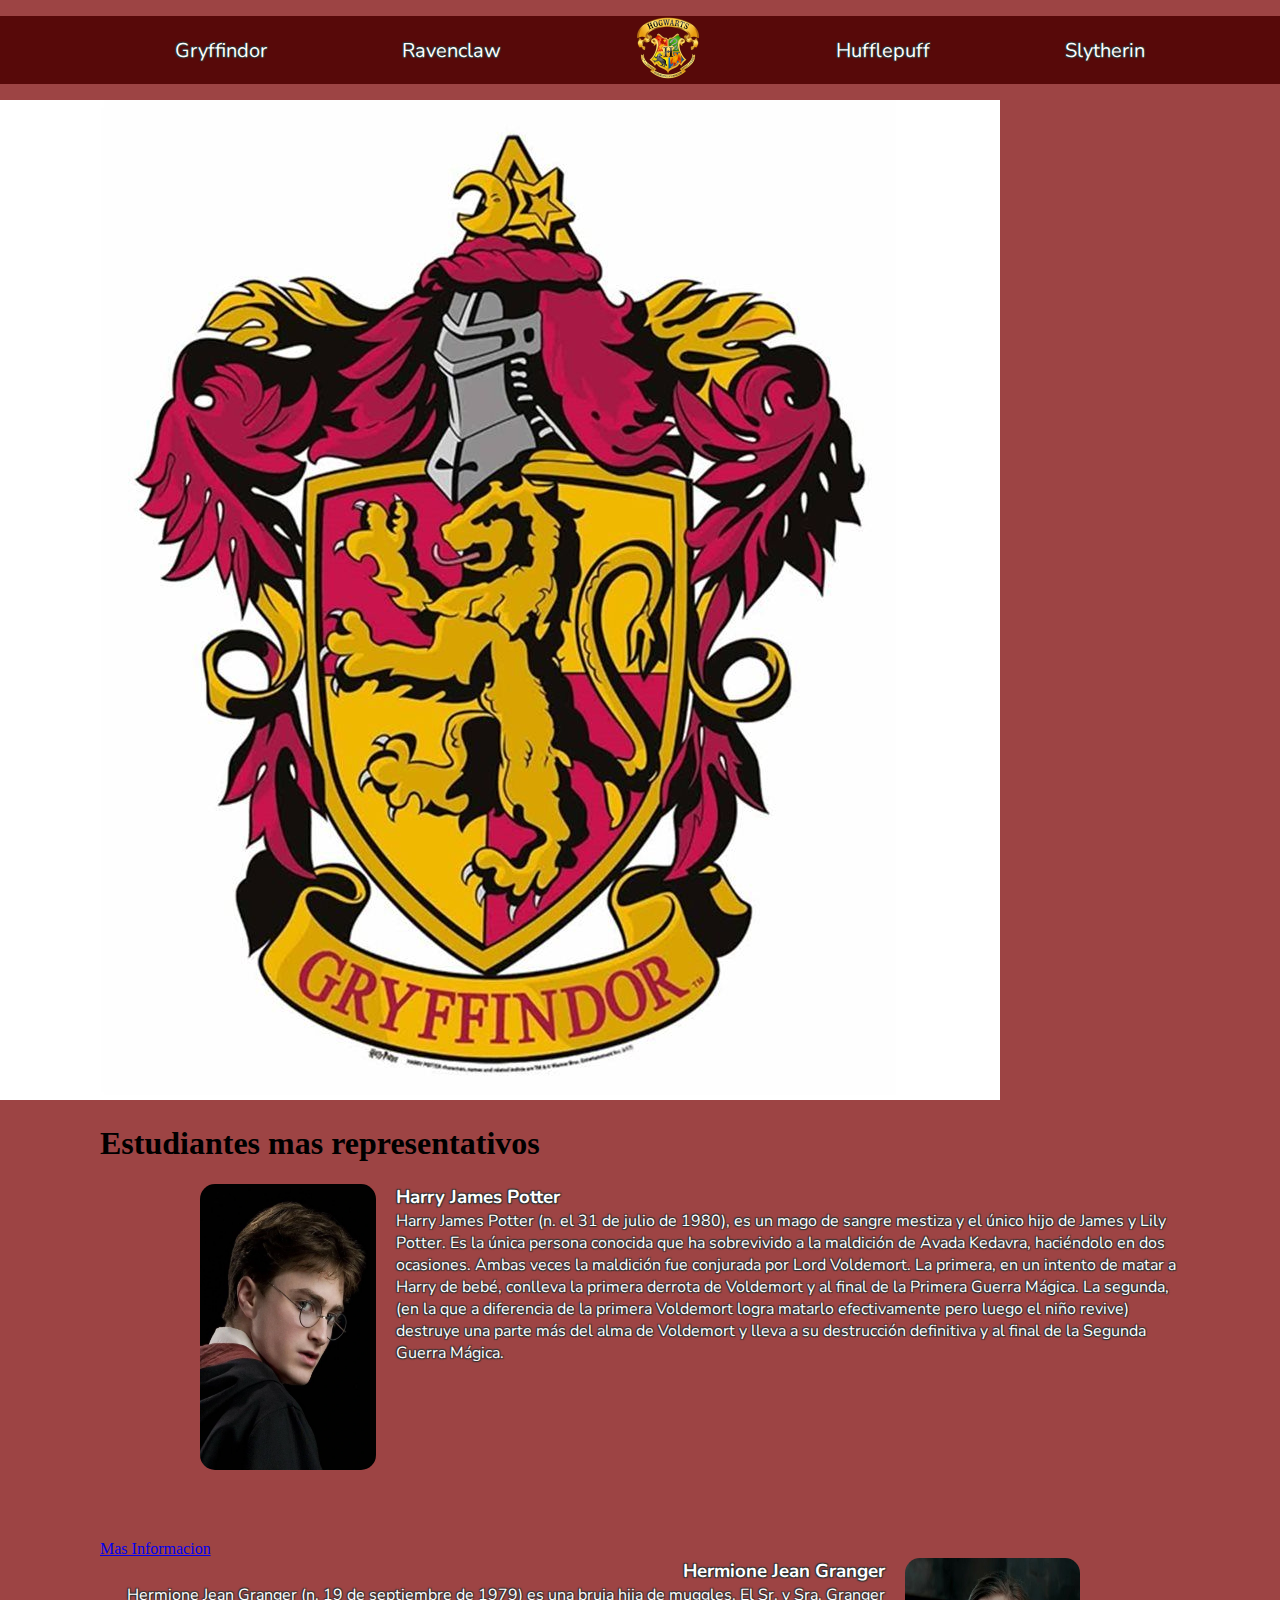
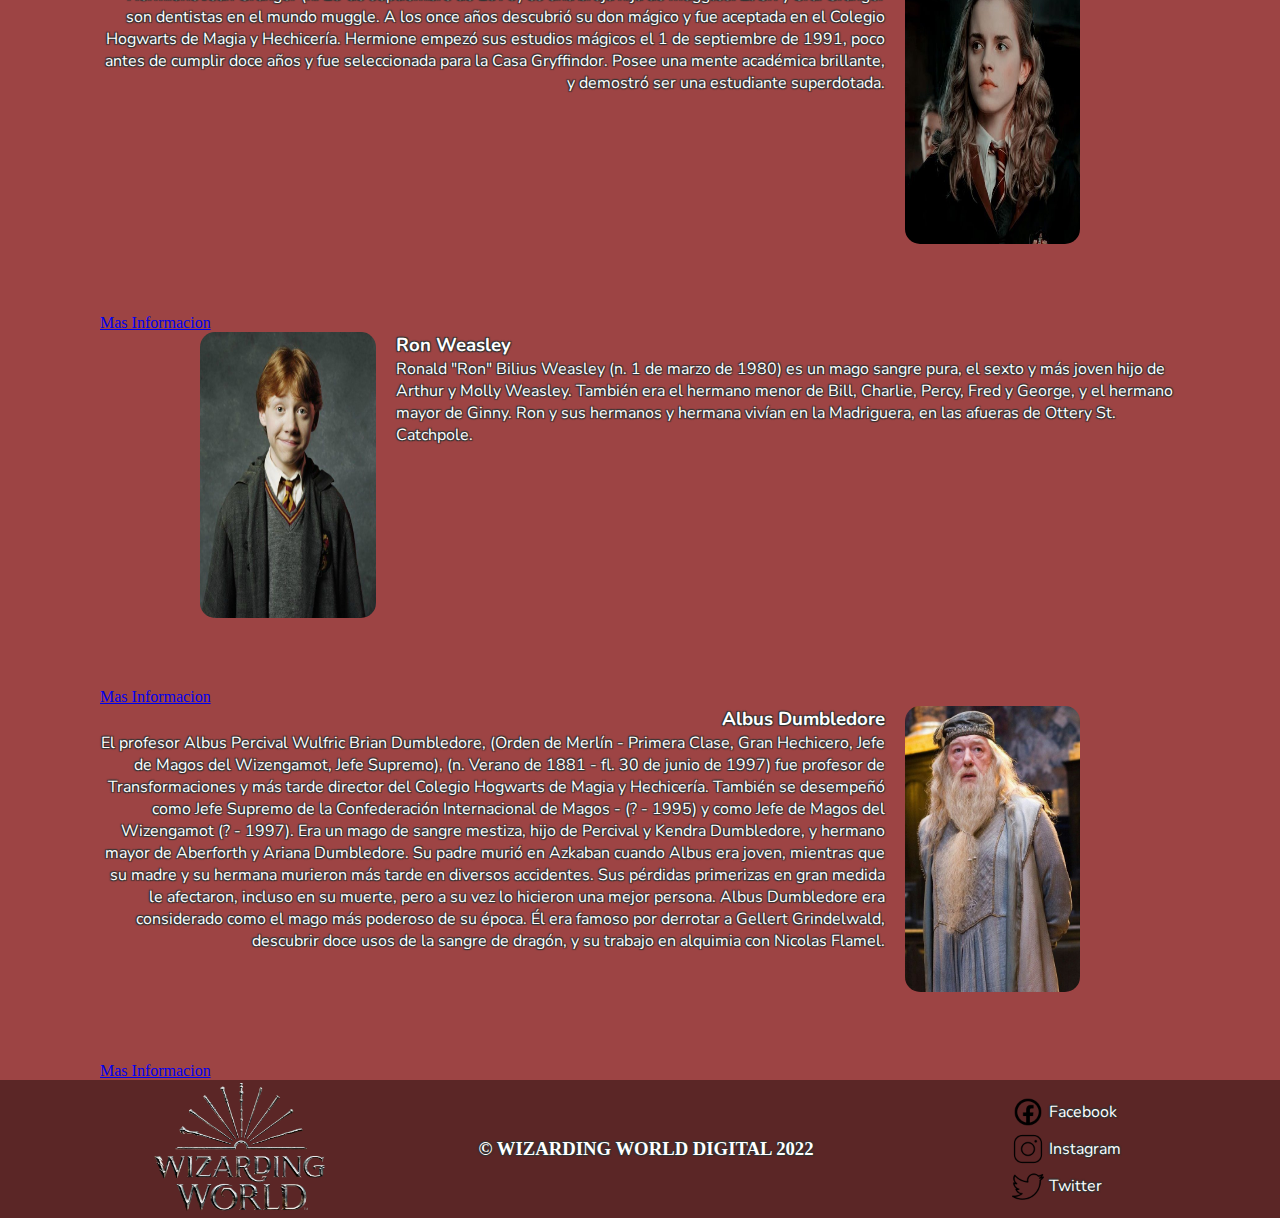
==== pages/gryffindor.html @ 24b9faed "Ingreso base" ====
<!DOCTYPE html>
<html lang="en">
<head>
    <meta charset="UTF-8">
    <meta http-equiv="X-UA-Compatible" content="IE=edge">
    <meta name="viewport" content="width=device-width, initial-scale=1.0">
    <link rel="stylesheet" href="../style.css">
    <style>
      @import url('https://fonts.googleapis.com/css2?family=Nunito&display=swap');
    </style> 
    <title>Gryffindor</title>
</head>
<body>
            <!--Encabezado y navbar-->
    <header>
        <nav>
          <ul class="listahome">
            <li class="listacasas"><a href="gryffindor.html">Gryffindor</a></li>
            <li class="listacasas"><a href="ravenclaw.html">Ravenclaw</a></li>
            <li><a href="../index.html"><img id="logohome" src="../assets/img/hoglogo.png" alt="Logo de Hogwarts"></a></li>
            <li class="listacasas"><a href="hufflepuff.html">Hufflepuff</a></li>
            <li class="listacasas"><a href="slytherin.html">Slytherin</a></li>
          </ul>
        </nav>
      </header>
      <!-- Fin del Encabezado-->

        <img src="../assets/img/gryffindor.jpg" alt="Emblema de la Casa Gryffindor">
        
        <section>
            <h1>Estudiantes mas representativos</h1>

            <!--Harry Potter-->
            <div class="container">
                <img class="img1" src="../assets/img/harrypotter.jpg" alt="Harry Potter">
            <div class="texto-izq">
            <h3 class="titulofundador">Harry James Potter</h3>
            <p class="textofundador2">Harry James Potter (n. el 31 de julio de 1980), es un mago de sangre mestiza y el único hijo de James y Lily Potter. Es la única persona conocida que ha sobrevivido a la maldición de Avada Kedavra, haciéndolo en dos ocasiones. Ambas veces la maldición fue conjurada por Lord Voldemort. La primera, en un intento de matar a Harry de bebé, conlleva la primera derrota de Voldemort y al final de la Primera Guerra Mágica. La segunda, (en la que a diferencia de la primera Voldemort logra matarlo efectivamente pero luego el niño revive) destruye una parte más del alma de Voldemort y lleva a su destrucción definitiva y al final de la Segunda Guerra Mágica.</p>
            </div>
            </div>

            <a class="button" href="https://harrypotter.fandom.com/es/wiki/Harry_Potter">Mas Informacion</a>
            
            <!--Hermione Granger-->
            <div class="rcontainer">
                <img class="img2" src="../assets/img/hermione.jpg" alt="Hermione Granger">
            <div class="texto-der">
            <h3 class="titulofundador">Hermione Jean Granger</h3>
            <p class="textofundador1">Hermione Jean Granger (n. 19 de septiembre de 1979) es una bruja hija de muggles. El Sr. y Sra. Granger son dentistas en el mundo muggle. A los once años descubrió su don mágico y fue aceptada en el Colegio Hogwarts de Magia y Hechicería. Hermione empezó sus estudios mágicos el 1 de septiembre de 1991, poco antes de cumplir doce años y fue seleccionada para la Casa Gryffindor. Posee una mente académica brillante, y demostró ser una estudiante superdotada.</p>
            </div>
            </div>

            <a class="button" href="https://harrypotter.fandom.com/es/wiki/Hermione_Granger">Mas Informacion</a>
            
            <!--Ron Weasley-->
            <div class="container">
                <img class="img1" src="../assets/img/ron.jpg" alt="Ron Weasley">
            <div class="texto-izq">
            <h3 class="titulofundador">Ron Weasley</h3>
            <p class="textofundador2">Ronald "Ron" Bilius Weasley (n. 1 de marzo de 1980) es un mago sangre pura, el sexto y más joven hijo de Arthur y Molly Weasley. También era el hermano menor de Bill, Charlie, Percy, Fred y George, y el hermano mayor de Ginny. Ron y sus hermanos y hermana vivían en la Madriguera, en las afueras de Ottery St. Catchpole.</p>
            </div>
            </div>

            <a class="button" href="https://harrypotter.fandom.com/es/wiki/Ronald_Weasley">Mas Informacion</a>

            <!--Albus Dumbledore-->
            <div class="rcontainer">
                <img class="img2" src="../assets/img/albus.jpg" alt="Albus Dumbledore">
            <div class="texto-der">
            <h3 class="titulofundador">Albus Dumbledore</h3>
            <p class="textofundador1">El profesor Albus Percival Wulfric Brian Dumbledore, (Orden de Merlín - Primera Clase, Gran Hechicero, Jefe de Magos del Wizengamot, Jefe Supremo), (n. Verano de 1881 - fl. 30 de junio de 1997) fue profesor de Transformaciones y más tarde director del Colegio Hogwarts de Magia y Hechicería. También se desempeñó como Jefe Supremo de la Confederación Internacional de Magos - (? - 1995) y como Jefe de Magos del Wizengamot (? - 1997). Era un mago de sangre mestiza, hijo de Percival y Kendra Dumbledore, y hermano mayor de Aberforth y Ariana Dumbledore. Su padre murió en Azkaban cuando Albus era joven, mientras que su madre y su hermana murieron más tarde en diversos accidentes. Sus pérdidas primerizas en gran medida le afectaron, incluso en su muerte, pero a su vez lo hicieron una mejor persona. Albus Dumbledore era considerado como el mago más poderoso de su época. Él era famoso por derrotar a Gellert Grindelwald, descubrir doce usos de la sangre de dragón, y su trabajo en alquimia con Nicolas Flamel.</p>
            </div>
            </div>

            <a class="button" href="https://harrypotter.fandom.com/es/wiki/Albus_Dumbledore">Mas Informacion</a>

        </section>


        <footer>
            <!--Enlace a Wizarding World-->
       
            <a href="https://www.wizardingworld.com/"><img id="logowizard" src="../assets/img/wwlogo.png" alt="Logo de Wizarding World"/></a>
           <h3>© WIZARDING WORLD DIGITAL 2022</h3>
          <!--Enlaces a Redes Sociales-->
           <div>
            <ul>
                <li><div class="social"><img src="../assets/img/facebook.png" alt="Facebook"><a href="https://www.facebook.com/">Facebook</a></div></li>
                <li><div class="social"><img src="../assets/img/instagram.png" alt="Instagram"><a href="https://www.instagram.com/">Instagram</a></div></li>
                <li><div class="social"><img src="../assets/img/twitter.png" alt="Twitter"><a href="https://www.twitter.com/">Twitter</a></div></li>
            </ul>
           </div>
           </footer>
</body>
</html>
---- style.css ----
body{
    margin: 0;
    background-color: rgb(157, 68, 68);
}

nav{
    background-color: rgb(87, 9, 9);
    width: 100%;
}

.listahome{
    display: flex;
    text-decoration: none;
    list-style: none;
    align-items: center;
    justify-content: space-evenly;
}

#logohome{
    width: 64px;
    height: 64px;
}

#videohome{
    width: 100%;
    height: auto;
}

.listacasas a {
    text-decoration: none;
    font-family: 'Nunito', sans-serif;
    font-size: 20px;
    color: white;
    text-shadow: -1px -1px 1px #333, 1px -1px 1px #333, -1px 1px 1px #333, 1px 1px 1px #333;
}

.titulos{
    font-family: 'Nunito', sans-serif;
    font-size: 48px;
    text-align: center;
    color: white;
    text-shadow: -1px -1px 1px #333, 1px -1px 1px #333, -1px 1px 1px #333, 1px 1px 1px #333;

}

.subtitulos{
    font-family: 'Nunito', sans-serif;
    font-size: 36px;
    text-align: center;
    color: white;
    text-shadow: -1px -1px 1px #333, 1px -1px 1px #333, -1px 1px 1px #333, 1px 1px 1px #333;
}

section:nth-child(3){
    margin-left: 100px;
    margin-right: 100px;
}

.img1{
    width: 175.5px;
    height: 286px;
    margin-left: 100px;
    margin-bottom: 70px;
    display: inline-block;
    border-radius: 15px;
}

.img2{
    width: 175.5px;
    height: 286px;
    margin-right: 100px;
    margin-bottom: 70px;
    display: inline-block;
    border-radius: 15px;
}

.titulofundador{
    margin: 0 auto;
    font-family: 'Nunito', sans-serif;
    color: white;
    text-shadow: -1px -1px 1px #333, 1px -1px 1px #333, -1px 1px 1px #333, 1px 1px 1px #333;
}

.textofundador1{
    margin: 0 auto;
    font-family: 'Nunito', sans-serif;
    color: white;
    text-shadow: -1px -1px 1px #333, 1px -1px 1px #333, -1px 1px 1px #333, 1px 1px 1px #333;
    text-align: right;
}

.textofundador2{
    margin: 0 auto;
    font-family: 'Nunito', sans-serif;
    color: white;
    text-shadow: -1px -1px 1px #333, 1px -1px 1px #333, -1px 1px 1px #333, 1px 1px 1px #333;
    text-align: left;
}

.texto-izq{
    margin-left: 20px;
}

.texto-der{
    margin-right: 20px;
}

.container{
    display: flex;
}

.rcontainer{
    display: flex;
    flex-direction: row-reverse;
    text-align: end;
}

#logowizard{
    height: 128px;
    width: auto;

}

footer{
    display: flex;
    justify-content: space-evenly;
    align-items: center;
    background-color: rgb(91, 38, 38);
}

footer ul li{
    list-style: none;
}

footer ul li a{
    text-decoration: none;
    font-size: 16px;
    font-family: 'Nunito', sans-serif;
    color: white;
    text-shadow: -1px -1px 1px #333, 1px -1px 1px #333, -1px 1px 1px #333, 1px 1px 1px #333;
}

footer ul li img{
    width: 32px;
    height: 32px;
    margin-right: 5px;
}

footer h3{
    color: white;
    text-shadow: -1px -1px 1px #333, 1px -1px 1px #333, -1px 1px 1px #333, 1px 1px 1px #333;
}

.social{
    display: flex;
    align-items: center;
    margin: 5px;
    
}
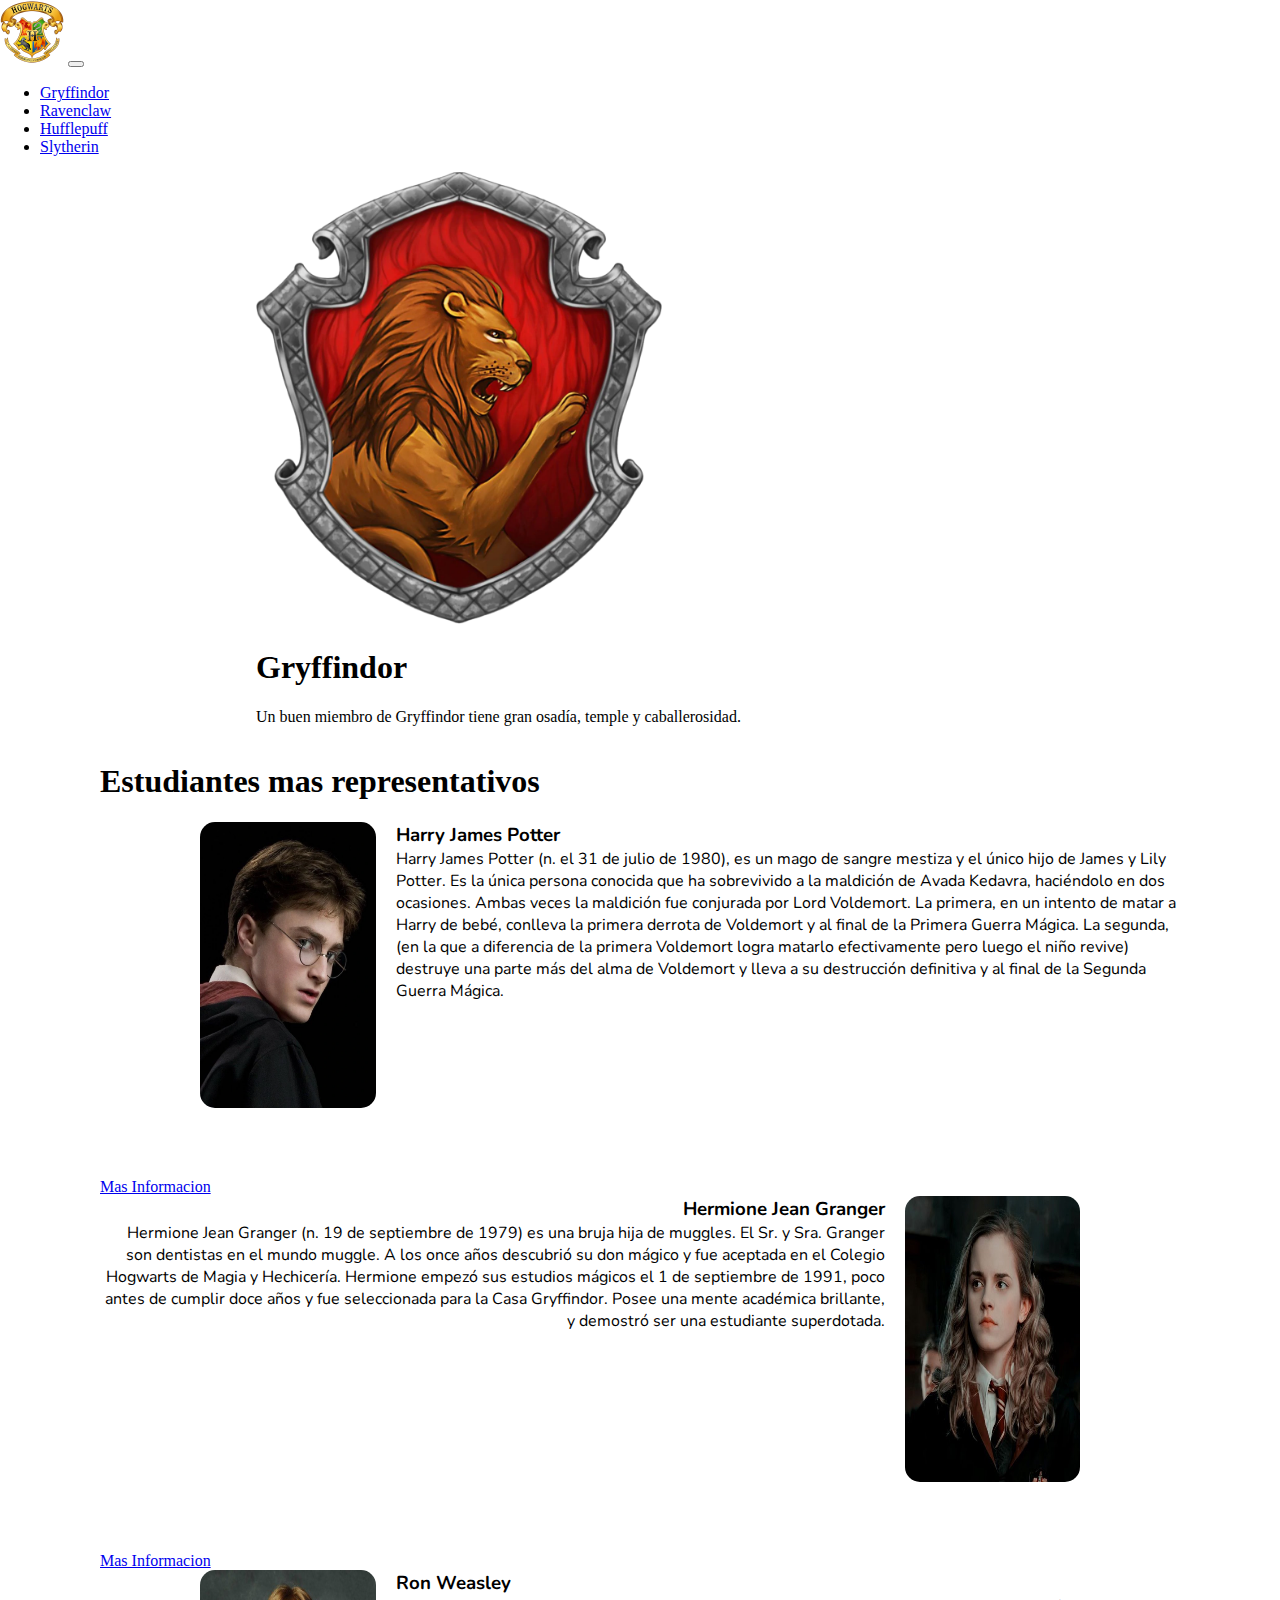
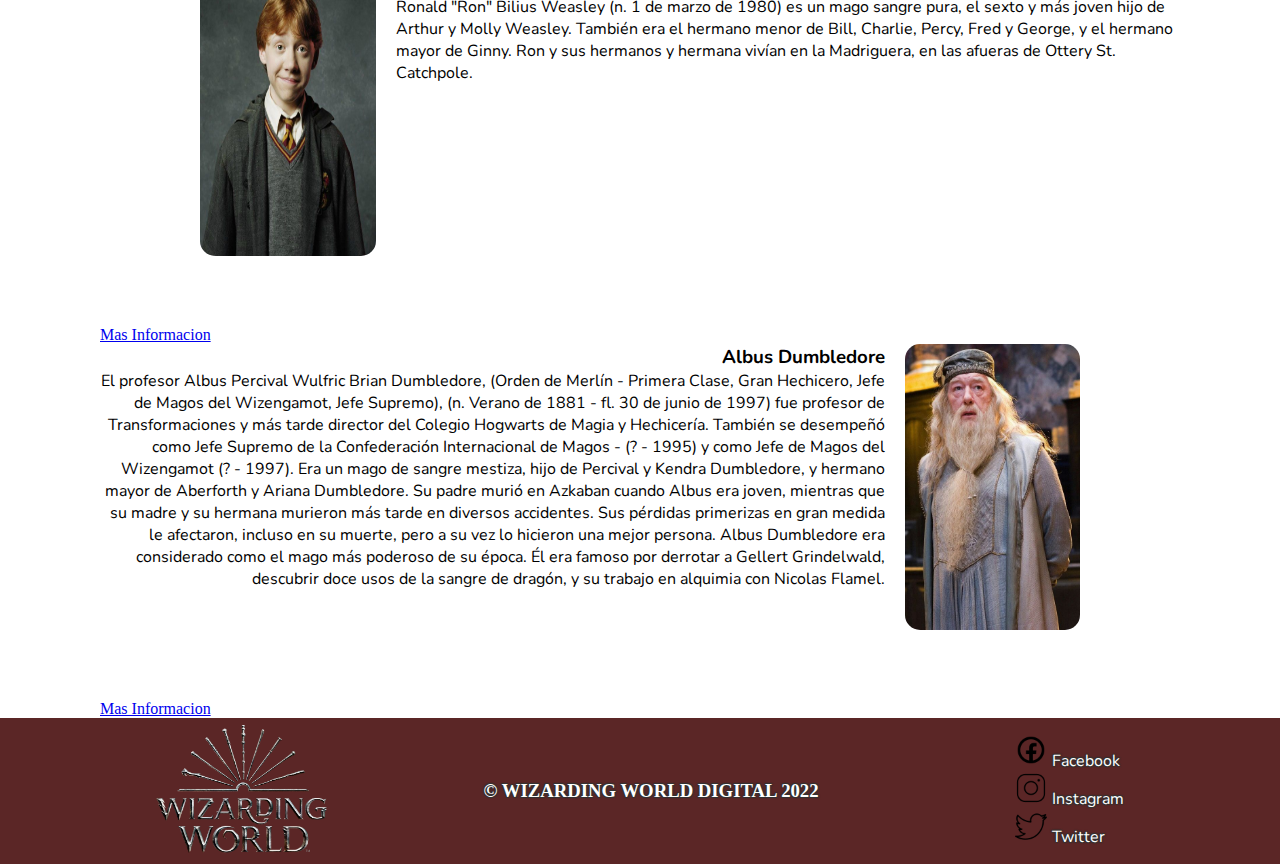
==== commit 2a735035: "Merge pull request #3 from Gualo01/integracion-bootstrap" ====
--- a/pages/gryffindor.html
+++ b/pages/gryffindor.html
@@ -5,27 +5,58 @@
     <meta http-equiv="X-UA-Compatible" content="IE=edge">
     <meta name="viewport" content="width=device-width, initial-scale=1.0">
     <link rel="stylesheet" href="../style.css">
+    <link href="https://cdn.jsdelivr.net/npm/bootstrap@5.2.0-beta1/dist/css/bootstrap.min.css" rel="stylesheet" integrity="sha384-0evHe/X+R7YkIZDRvuzKMRqM+OrBnVFBL6DOitfPri4tjfHxaWutUpFmBp4vmVor" crossorigin="anonymous">
+    <link rel="stylesheet" href="../assets/animate.css">
     <style>
       @import url('https://fonts.googleapis.com/css2?family=Nunito&display=swap');
-    </style> 
+    </style>
     <title>Gryffindor</title>
 </head>
 <body>
-            <!--Encabezado y navbar-->
-    <header>
-        <nav>
-          <ul class="listahome">
-            <li class="listacasas"><a href="gryffindor.html">Gryffindor</a></li>
-            <li class="listacasas"><a href="ravenclaw.html">Ravenclaw</a></li>
-            <li><a href="../index.html"><img id="logohome" src="../assets/img/hoglogo.png" alt="Logo de Hogwarts"></a></li>
-            <li class="listacasas"><a href="hufflepuff.html">Hufflepuff</a></li>
-            <li class="listacasas"><a href="slytherin.html">Slytherin</a></li>
+    <!--Encabezado y navbar-->
+    <!--Header-->
+
+    <nav class="navbar navbar-expand-lg bg-light">
+      <div class="container-fluid">
+        <a class="navbar-brand" href="../index.html"><img id="logohome" src="../assets/img/hoglogo.png" alt="Logo de Hogwarts"></a>
+        <button class="navbar-toggler" type="button" data-bs-toggle="collapse" data-bs-target="#navbarNav" aria-controls="navbarNav" aria-expanded="false" aria-label="Toggle navigation">
+          <span class="navbar-toggler-icon"></span>
+        </button>
+        <div class="collapse navbar-collapse" id="navbarNav">
+          <ul class="navbar-nav">
+            <li class="nav-item">
+              <a class="nav-link" aria-current="page" href="../pages/gryffindor.html">Gryffindor</a>
+            </li>
+            <li class="nav-item">
+              <a class="nav-link" href="../pages/ravenclaw.html">Ravenclaw</a>
+            </li>
+            <li class="nav-item">
+              <a class="nav-link" href="../pages/hufflepuff.html">Hufflepuff</a>
+            </li>
+            <li class="nav-item">
+              <a class="nav-link" href="../pages/slytherin.html">Slytherin</a>
+            </li>
           </ul>
-        </nav>
-      </header>
-      <!-- Fin del Encabezado-->
+        </div>
+      </div>
+    </nav>
 
-        <img src="../assets/img/gryffindor.jpg" alt="Emblema de la Casa Gryffindor">
+   
+    <!-- Fin del Encabezado-->
+
+    <!--Emblema Casa-->
+    
+    <section class="py-5 text-center container">
+      <div class="row py-lg-5 centrarCaja">
+        <div class="col-lg-8 mx-auto">
+          <img class="housecrest" src="../assets/img/gryffindor.png" alt="Emblema de la Casa Gryffindor">
+          <h1 class="fw-light">Gryffindor</h1>
+          <p class="lead text-muted">Un buen miembro de Gryffindor tiene gran osadía, temple y caballerosidad.</p>
+        </div>
+      </div>
+    </section>
+
+    <!--Fin Emblema Casa-->
         
         <section>
             <h1>Estudiantes mas representativos</h1>
@@ -91,5 +122,10 @@
             </ul>
            </div>
            </footer>
+           <script src="https://cdn.jsdelivr.net/npm/bootstrap@5.2.0-beta1/dist/js/bootstrap.bundle.min.js" integrity="sha384-pprn3073KE6tl6bjs2QrFaJGz5/SUsLqktiwsUTF55Jfv3qYSDhgCecCxMW52nD2" crossorigin="anonymous"></script>
+           <script src="../assets/wow.js"></script>
+           <script>
+           new WOW().init();
+           </script>
 </body>
 </html>--- a/style.css
+++ b/style.css
@@ -1,45 +1,18 @@
 body{
     margin: 0;
-    background-color: rgb(157, 68, 68);
 }
 
-nav{
-    background-color: rgb(87, 9, 9);
-    width: 100%;
-}
-
-.listahome{
-    display: flex;
-    text-decoration: none;
-    list-style: none;
-    align-items: center;
-    justify-content: space-evenly;
-}
 
 #logohome{
     width: 64px;
     height: 64px;
 }
 
-#videohome{
-    width: 100%;
-    height: auto;
-}
-
-.listacasas a {
-    text-decoration: none;
-    font-family: 'Nunito', sans-serif;
-    font-size: 20px;
-    color: white;
-    text-shadow: -1px -1px 1px #333, 1px -1px 1px #333, -1px 1px 1px #333, 1px 1px 1px #333;
-}
-
 .titulos{
     font-family: 'Nunito', sans-serif;
     font-size: 48px;
     text-align: center;
-    color: white;
-    text-shadow: -1px -1px 1px #333, 1px -1px 1px #333, -1px 1px 1px #333, 1px 1px 1px #333;
+    color: black;
 
 }
 
@@ -47,8 +20,7 @@
     font-family: 'Nunito', sans-serif;
     font-size: 36px;
     text-align: center;
-    color: white;
-    text-shadow: -1px -1px 1px #333, 1px -1px 1px #333, -1px 1px 1px #333, 1px 1px 1px #333;
+    color: black;
 }
 
 section:nth-child(3){
@@ -77,23 +49,20 @@
 .titulofundador{
     margin: 0 auto;
     font-family: 'Nunito', sans-serif;
-    color: white;
-    text-shadow: -1px -1px 1px #333, 1px -1px 1px #333, -1px 1px 1px #333, 1px 1px 1px #333;
+    color: black;
 }
 
 .textofundador1{
     margin: 0 auto;
     font-family: 'Nunito', sans-serif;
-    color: white;
-    text-shadow: -1px -1px 1px #333, 1px -1px 1px #333, -1px 1px 1px #333, 1px 1px 1px #333;
+    color: black;
     text-align: right;
 }
 
 .textofundador2{
     margin: 0 auto;
     font-family: 'Nunito', sans-serif;
-    color: white;
-    text-shadow: -1px -1px 1px #333, 1px -1px 1px #333, -1px 1px 1px #333, 1px 1px 1px #333;
+    color: black;
     text-align: left;
 }
 
@@ -105,8 +74,24 @@
     margin-right: 20px;
 }
 
+@keyframes fadein {
+    0% {animation-timing-function: cubic-bezier(.55,.055,.675,.19);
+        opacity: 0;
+        transform: scale3d(.1,.1,.1) translate3d(0,-1000px,0);
+      }
+      60% {animation-timing-function: cubic-bezier(.175,.885,.32,1);
+        opacity: 1;
+        transform: scale3d(.475,.475,.475) translate3d(0,60px,0);
+      }
+      100% {
+        left: 0;    
+      }
+}
+
 .container{
     display: flex;
+    animation-name: fadein;
+    animation-duration: 2s;
 }
 
 .rcontainer{
@@ -151,9 +136,18 @@
     text-shadow: -1px -1px 1px #333, 1px -1px 1px #333, -1px 1px 1px #333, 1px 1px 1px #333;
 }
 
-.social{
-    display: flex;
-    align-items: center;
-    margin: 5px;
-    
-}+.housecrest{
+    width: 406px;
+    height: 452px;
+}
+/* Ajustes en los emblemas */
+.centrarCaja {
+    position:relative;
+    left:20%;
+}
+
+.slytherin {
+    position:relative;
+    left:13%; 
+}
+/* Fin Ajustes en los emblemas */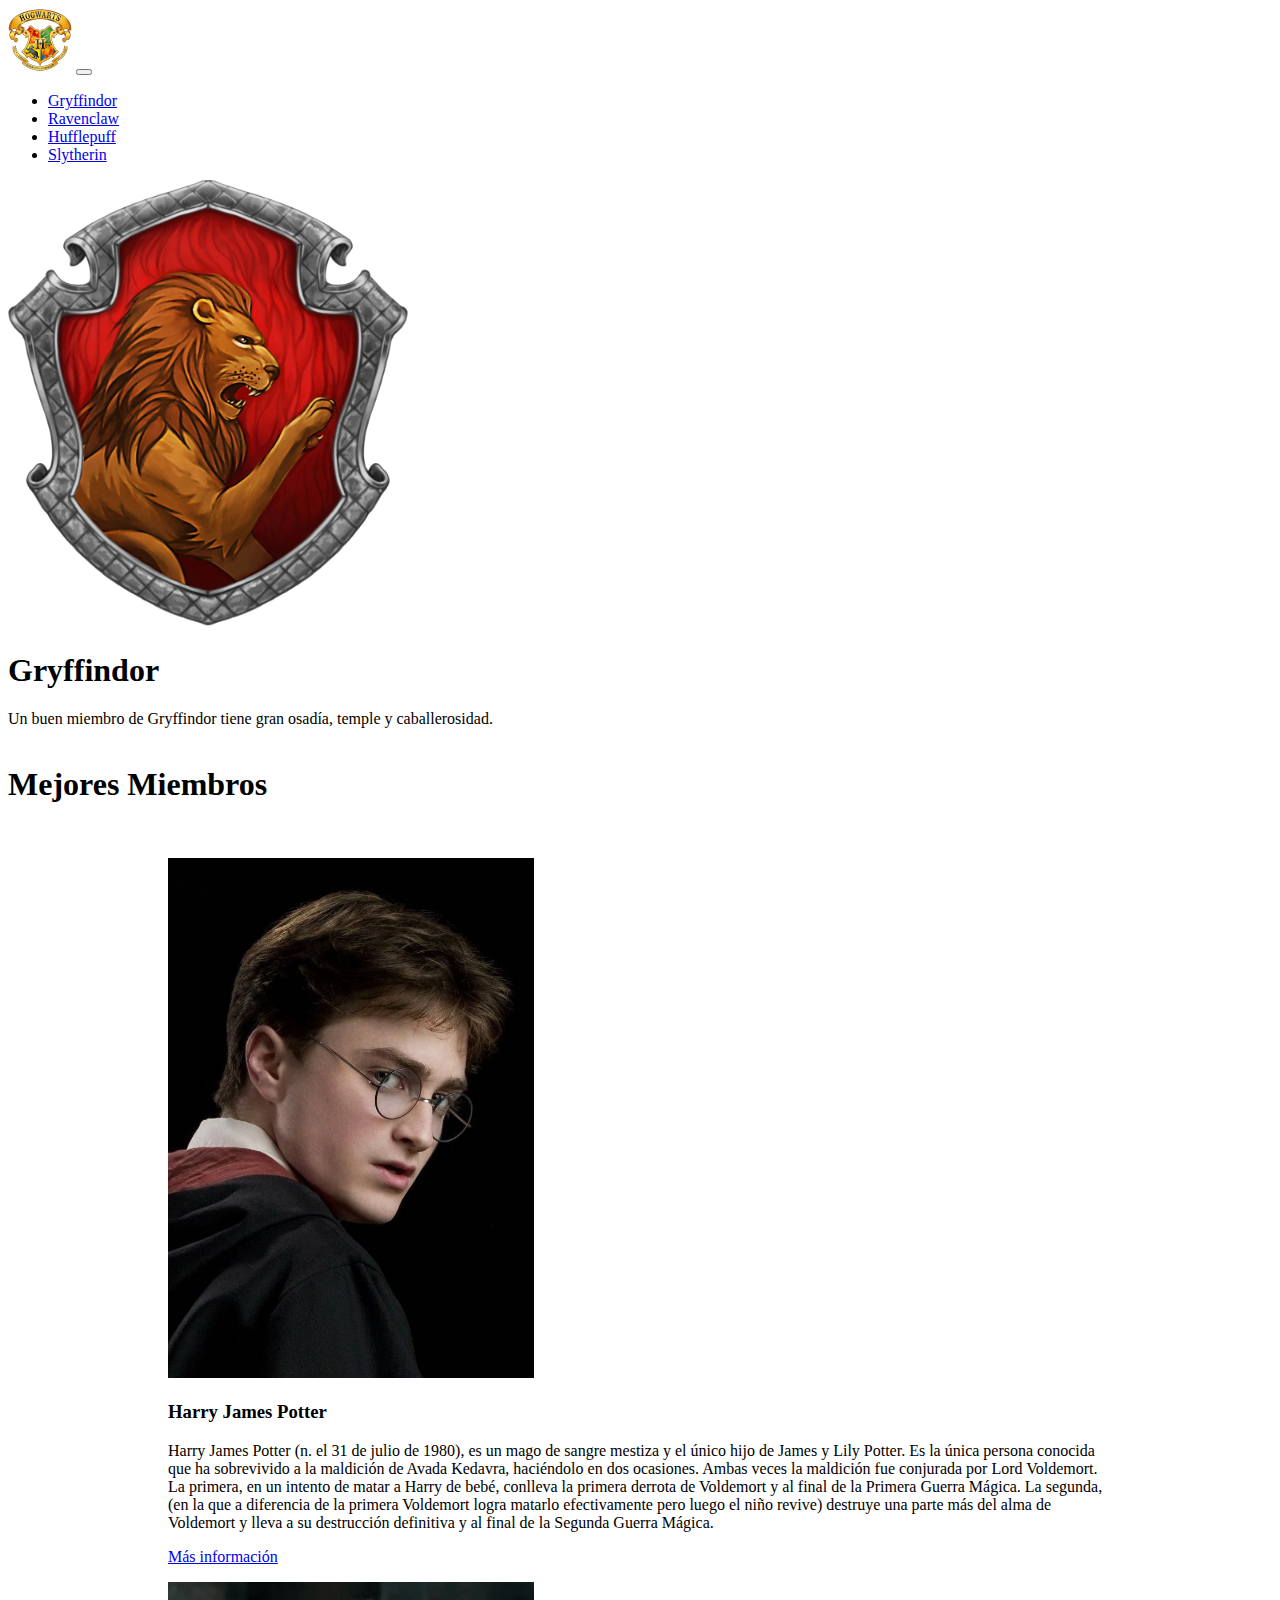
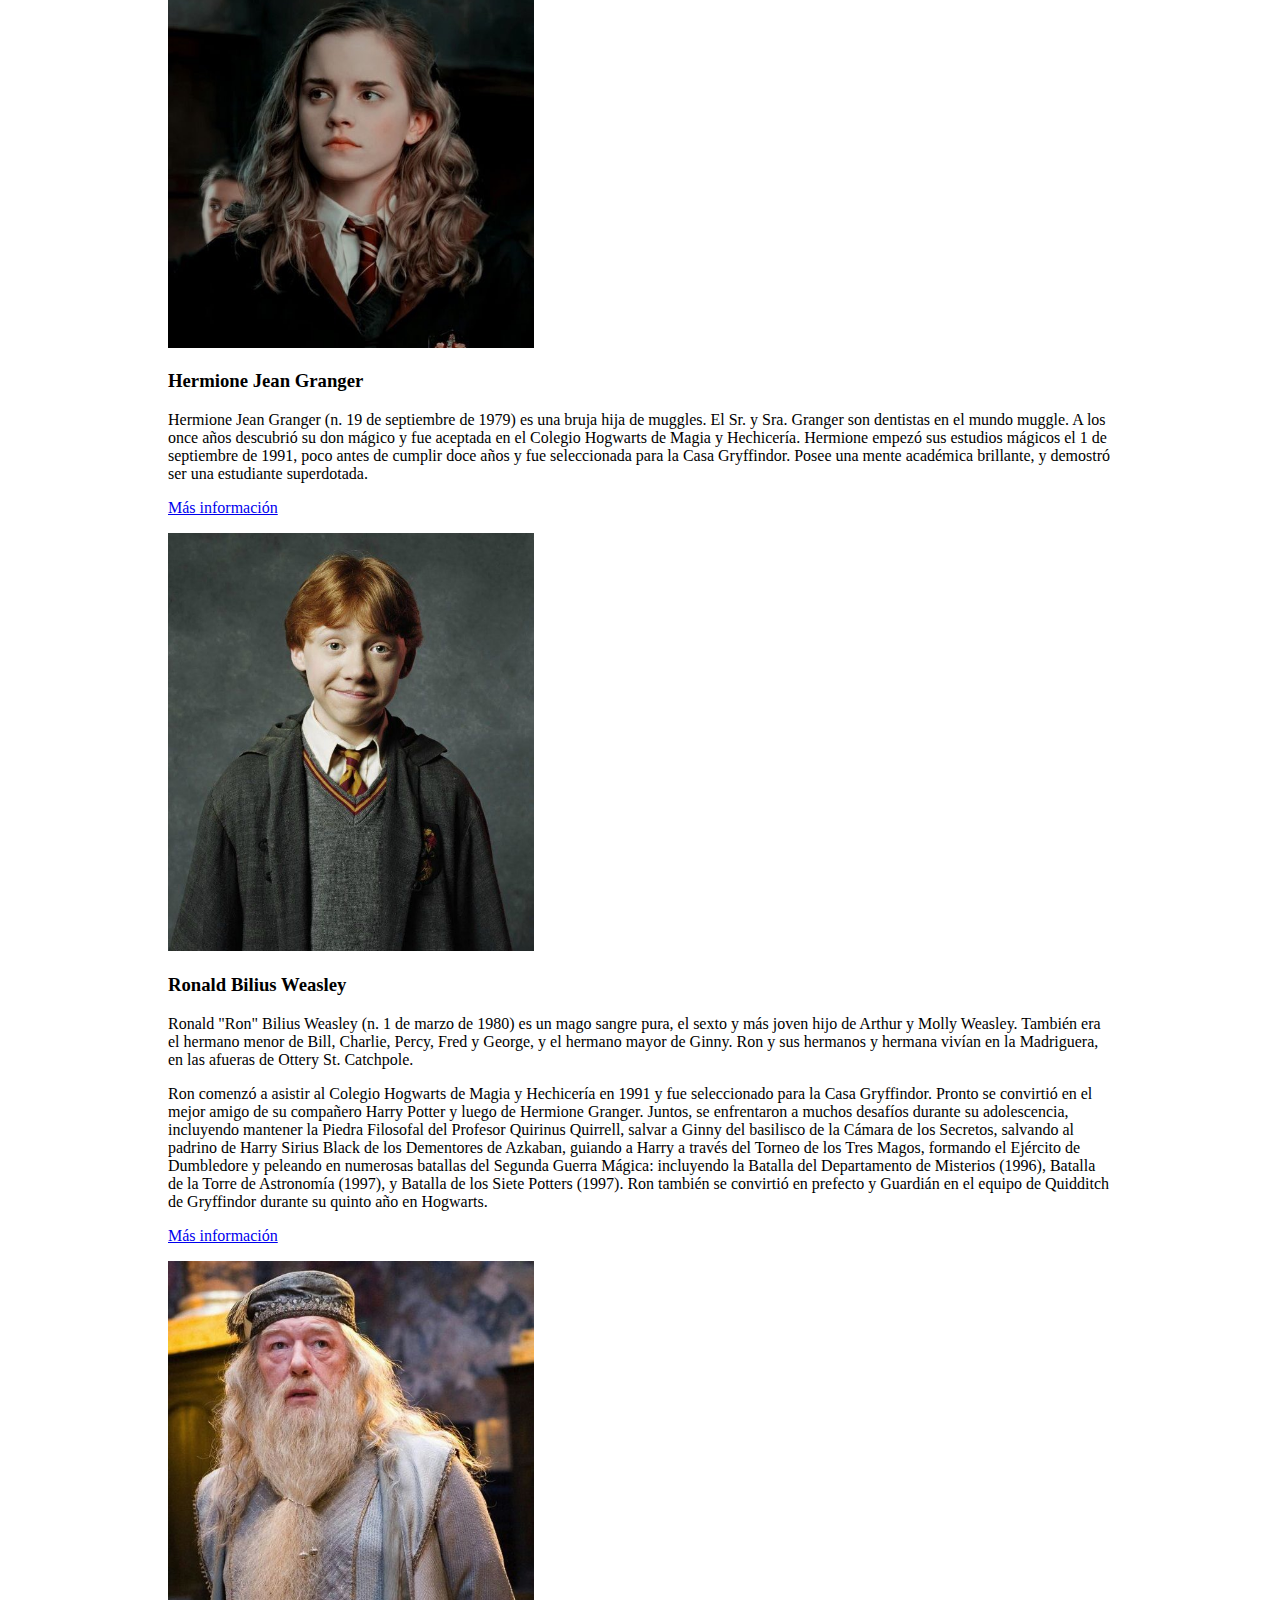
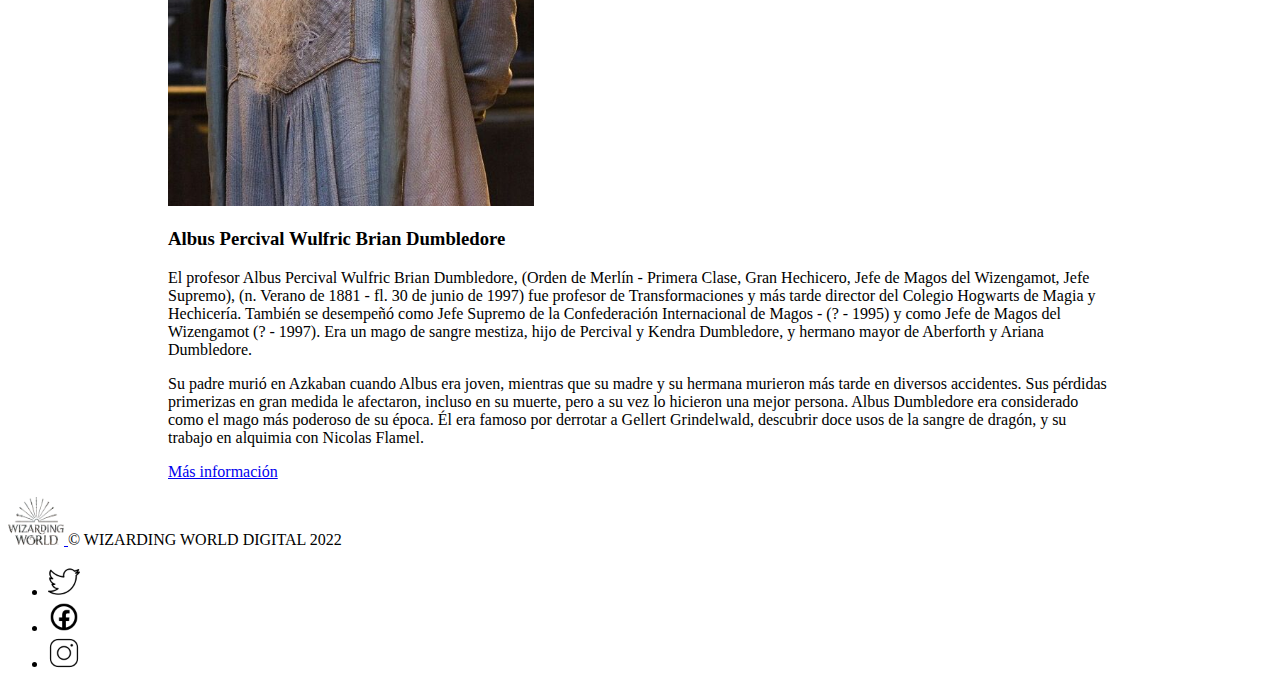
==== commit 29c36084: "Merge pull request #4 from Gualo01/aplicando-sass" ====
--- a/pages/gryffindor.html
+++ b/pages/gryffindor.html
@@ -1,15 +1,24 @@
 <!DOCTYPE html>
 <html lang="en">
 <head>
+    <!--Metatags y SEO-->
     <meta charset="UTF-8">
     <meta http-equiv="X-UA-Compatible" content="IE=edge">
     <meta name="viewport" content="width=device-width, initial-scale=1.0">
+    <meta name="description" content="Gryffindor">
+    <meta name="keywords" content="Godric, Gryffindor, Harry Potter, Ronald Weasley, Hermione Granger">
+    <meta name="author" content="JK ROWLING">
+    <!--CSS-->
     <link rel="stylesheet" href="../style.css">
+
+     <!--Bootstrap-->
     <link href="https://cdn.jsdelivr.net/npm/bootstrap@5.2.0-beta1/dist/css/bootstrap.min.css" rel="stylesheet" integrity="sha384-0evHe/X+R7YkIZDRvuzKMRqM+OrBnVFBL6DOitfPri4tjfHxaWutUpFmBp4vmVor" crossorigin="anonymous">
+
+    <!--WOW Animate CSS-->
     <link rel="stylesheet" href="../assets/animate.css">
-    <style>
-      @import url('https://fonts.googleapis.com/css2?family=Nunito&display=swap');
-    </style>
+
+    <!--Favicon y Title-->
+    <link rel="icon" href="../assets/img/ico.png" type="image/x-icon">
     <title>Gryffindor</title>
 </head>
 <body>
@@ -46,9 +55,9 @@
 
     <!--Emblema Casa-->
     
-    <section class="py-5 text-center container">
+    <section class="py-5 text-center container-fluid">
       <div class="row py-lg-5 centrarCaja">
-        <div class="col-lg-8 mx-auto">
+        <div class="col-lg-8 mx-auto animate__fadeIn">
           <img class="housecrest" src="../assets/img/gryffindor.png" alt="Emblema de la Casa Gryffindor">
           <h1 class="fw-light">Gryffindor</h1>
           <p class="lead text-muted">Un buen miembro de Gryffindor tiene gran osadía, temple y caballerosidad.</p>
@@ -59,69 +68,63 @@
     <!--Fin Emblema Casa-->
         
         <section>
-            <h1>Estudiantes mas representativos</h1>
+            <h1 class="fw-normal text-center">Mejores Miembros</h1>
+            <p>
+              <br>
+            </p>
+          <div class="d-grid gap-5">
 
             <!--Harry Potter-->
-            <div class="container">
-                <img class="img1" src="../assets/img/harrypotter.jpg" alt="Harry Potter">
-            <div class="texto-izq">
-            <h3 class="titulofundador">Harry James Potter</h3>
-            <p class="textofundador2">Harry James Potter (n. el 31 de julio de 1980), es un mago de sangre mestiza y el único hijo de James y Lily Potter. Es la única persona conocida que ha sobrevivido a la maldición de Avada Kedavra, haciéndolo en dos ocasiones. Ambas veces la maldición fue conjurada por Lord Voldemort. La primera, en un intento de matar a Harry de bebé, conlleva la primera derrota de Voldemort y al final de la Primera Guerra Mágica. La segunda, (en la que a diferencia de la primera Voldemort logra matarlo efectivamente pero luego el niño revive) destruye una parte más del alma de Voldemort y lleva a su destrucción definitiva y al final de la Segunda Guerra Mágica.</p>
-            </div>
-            </div>
+              <div class="p-2 bg-light border">
+                <img class="img-thumbnail rounded mx-auto d-block img1" src="../assets/img/harrypotter.jpg" alt="Harry Potter">
+                <h3 class="fw-normal text-center">Harry James Potter</h3>
+            <p class="lead text-muted">Harry James Potter (n. el 31 de julio de 1980), es un mago de sangre mestiza y el único hijo de James y Lily Potter. Es la única persona conocida que ha sobrevivido a la maldición de Avada Kedavra, haciéndolo en dos ocasiones. Ambas veces la maldición fue conjurada por Lord Voldemort. La primera, en un intento de matar a Harry de bebé, conlleva la primera derrota de Voldemort y al final de la Primera Guerra Mágica. La segunda, (en la que a diferencia de la primera Voldemort logra matarlo efectivamente pero luego el niño revive) destruye una parte más del alma de Voldemort y lleva a su destrucción definitiva y al final de la Segunda Guerra Mágica.</p>
+            <a href="https://harrypotter.fandom.com/es/wiki/Harry_Potter" button type="button" target="_blank" class="btn btn-outline-danger">Más información</button></a>
+              </div>
 
-            <a class="button" href="https://harrypotter.fandom.com/es/wiki/Harry_Potter">Mas Informacion</a>
-            
             <!--Hermione Granger-->
-            <div class="rcontainer">
-                <img class="img2" src="../assets/img/hermione.jpg" alt="Hermione Granger">
-            <div class="texto-der">
-            <h3 class="titulofundador">Hermione Jean Granger</h3>
-            <p class="textofundador1">Hermione Jean Granger (n. 19 de septiembre de 1979) es una bruja hija de muggles. El Sr. y Sra. Granger son dentistas en el mundo muggle. A los once años descubrió su don mágico y fue aceptada en el Colegio Hogwarts de Magia y Hechicería. Hermione empezó sus estudios mágicos el 1 de septiembre de 1991, poco antes de cumplir doce años y fue seleccionada para la Casa Gryffindor. Posee una mente académica brillante, y demostró ser una estudiante superdotada.</p>
-            </div>
-            </div>
+              <div class="p-2 bg-light border">  
+                <img class="img-thumbnail rounded mx-auto d-block img1" src="../assets/img/hermione.jpg" alt="Hermione Granger">
+                <h3 class="fw-normal text-center">Hermione Jean Granger</h3>
+            <p class="lead text-muted">Hermione Jean Granger (n. 19 de septiembre de 1979) es una bruja hija de muggles. El Sr. y Sra. Granger son dentistas en el mundo muggle. A los once años descubrió su don mágico y fue aceptada en el Colegio Hogwarts de Magia y Hechicería. Hermione empezó sus estudios mágicos el 1 de septiembre de 1991, poco antes de cumplir doce años y fue seleccionada para la Casa Gryffindor. Posee una mente académica brillante, y demostró ser una estudiante superdotada.</p>
+            <a href="https://harrypotter.fandom.com/es/wiki/Hermione_Granger" button type="button" target="_blank" class="btn btn-outline-danger">Más información</button></a></div>
 
-            <a class="button" href="https://harrypotter.fandom.com/es/wiki/Hermione_Granger">Mas Informacion</a>
-            
             <!--Ron Weasley-->
-            <div class="container">
-                <img class="img1" src="../assets/img/ron.jpg" alt="Ron Weasley">
-            <div class="texto-izq">
-            <h3 class="titulofundador">Ron Weasley</h3>
-            <p class="textofundador2">Ronald "Ron" Bilius Weasley (n. 1 de marzo de 1980) es un mago sangre pura, el sexto y más joven hijo de Arthur y Molly Weasley. También era el hermano menor de Bill, Charlie, Percy, Fred y George, y el hermano mayor de Ginny. Ron y sus hermanos y hermana vivían en la Madriguera, en las afueras de Ottery St. Catchpole.</p>
-            </div>
-            </div>
+              <div class="p-2 bg-light border">
+                <img class="img-thumbnail rounded mx-auto d-block img1" src="../assets/img/ron.jpg" alt="Ron Weasley">
+                <h3 class="fw-normal text-center">Ronald Bilius Weasley</h3>
+            <p class="lead text-muted">Ronald "Ron" Bilius Weasley (n. 1 de marzo de 1980) es un mago sangre pura, el sexto y más joven hijo de Arthur y Molly Weasley. También era el hermano menor de Bill, Charlie, Percy, Fred y George, y el hermano mayor de Ginny. Ron y sus hermanos y hermana vivían en la Madriguera, en las afueras de Ottery St. Catchpole.</p>
 
-            <a class="button" href="https://harrypotter.fandom.com/es/wiki/Ronald_Weasley">Mas Informacion</a>
+            <p class="lead text-muted">Ron comenzó a asistir al Colegio Hogwarts de Magia y Hechicería en 1991 y fue seleccionado para la Casa Gryffindor. Pronto se convirtió en el mejor amigo de su compañero Harry Potter y luego de Hermione Granger. Juntos, se enfrentaron a muchos desafíos durante su adolescencia, incluyendo mantener la Piedra Filosofal del Profesor Quirinus Quirrell, salvar a Ginny del basilisco de la Cámara de los Secretos, salvando al padrino de Harry Sirius Black de los Dementores de Azkaban, guiando a Harry a través del Torneo de los Tres Magos, formando el Ejército de Dumbledore y peleando en numerosas batallas del Segunda Guerra Mágica: incluyendo la Batalla del Departamento de Misterios (1996), Batalla de la Torre de Astronomía (1997), y Batalla de los Siete Potters (1997). Ron también se convirtió en prefecto y Guardián en el equipo de Quidditch de Gryffindor durante su quinto año en Hogwarts.</p>
+            <a href="https://harrypotter.fandom.com/es/wiki/Ronald_Weasley" button type="button" target="_blank" class="btn btn-outline-danger">Más información</button></a></div>
 
             <!--Albus Dumbledore-->
-            <div class="rcontainer">
-                <img class="img2" src="../assets/img/albus.jpg" alt="Albus Dumbledore">
-            <div class="texto-der">
-            <h3 class="titulofundador">Albus Dumbledore</h3>
-            <p class="textofundador1">El profesor Albus Percival Wulfric Brian Dumbledore, (Orden de Merlín - Primera Clase, Gran Hechicero, Jefe de Magos del Wizengamot, Jefe Supremo), (n. Verano de 1881 - fl. 30 de junio de 1997) fue profesor de Transformaciones y más tarde director del Colegio Hogwarts de Magia y Hechicería. También se desempeñó como Jefe Supremo de la Confederación Internacional de Magos - (? - 1995) y como Jefe de Magos del Wizengamot (? - 1997). Era un mago de sangre mestiza, hijo de Percival y Kendra Dumbledore, y hermano mayor de Aberforth y Ariana Dumbledore. Su padre murió en Azkaban cuando Albus era joven, mientras que su madre y su hermana murieron más tarde en diversos accidentes. Sus pérdidas primerizas en gran medida le afectaron, incluso en su muerte, pero a su vez lo hicieron una mejor persona. Albus Dumbledore era considerado como el mago más poderoso de su época. Él era famoso por derrotar a Gellert Grindelwald, descubrir doce usos de la sangre de dragón, y su trabajo en alquimia con Nicolas Flamel.</p>
-            </div>
-            </div>
+              <div class="p-2 bg-light border">                
+                <img class="img-thumbnail rounded mx-auto d-block img1" src="../assets/img/albus.jpg" alt="Albus Dumbledore">
+                <h3 class="fw-normal text-center">Albus Percival Wulfric Brian Dumbledore</h3>
+            <p class="lead text-muted">El profesor Albus Percival Wulfric Brian Dumbledore, (Orden de Merlín - Primera Clase, Gran Hechicero, Jefe de Magos del Wizengamot, Jefe Supremo), (n. Verano de 1881 - fl. 30 de junio de 1997) fue profesor de Transformaciones y más tarde director del Colegio Hogwarts de Magia y Hechicería. También se desempeñó como Jefe Supremo de la Confederación Internacional de Magos - (? - 1995) y como Jefe de Magos del Wizengamot (? - 1997). Era un mago de sangre mestiza, hijo de Percival y Kendra Dumbledore, y hermano mayor de Aberforth y Ariana Dumbledore.</p>
 
-            <a class="button" href="https://harrypotter.fandom.com/es/wiki/Albus_Dumbledore">Mas Informacion</a>
+            <p class="lead text-muted"> Su padre murió en Azkaban cuando Albus era joven, mientras que su madre y su hermana murieron más tarde en diversos accidentes. Sus pérdidas primerizas en gran medida le afectaron, incluso en su muerte, pero a su vez lo hicieron una mejor persona. Albus Dumbledore era considerado como el mago más poderoso de su época. Él era famoso por derrotar a Gellert Grindelwald, descubrir doce usos de la sangre de dragón, y su trabajo en alquimia con Nicolas Flamel.</p>
+            <a href="https://harrypotter.fandom.com/es/wiki/Albus_Dumbledore" button type="button" target="_blank" class="btn btn-outline-danger">Más información</button></a></div>
+          </div>
 
-        </section>
-
-
-        <footer>
-            <!--Enlace a Wizarding World-->
-       
-            <a href="https://www.wizardingworld.com/"><img id="logowizard" src="../assets/img/wwlogo.png" alt="Logo de Wizarding World"/></a>
-           <h3>© WIZARDING WORLD DIGITAL 2022</h3>
-          <!--Enlaces a Redes Sociales-->
-           <div>
-            <ul>
-                <li><div class="social"><img src="../assets/img/facebook.png" alt="Facebook"><a href="https://www.facebook.com/">Facebook</a></div></li>
-                <li><div class="social"><img src="../assets/img/instagram.png" alt="Instagram"><a href="https://www.instagram.com/">Instagram</a></div></li>
-                <li><div class="social"><img src="../assets/img/twitter.png" alt="Twitter"><a href="https://www.twitter.com/">Twitter</a></div></li>
-            </ul>
-           </div>
-           </footer>
+    <!-- Footer -->
+    <div class="container">
+      <footer class="d-flex flex-wrap justify-content-between align-items-center py-3 my-4 border-top">
+        <div class="col-md-4 d-flex align-items-center">
+          <a href="https://www.wizardingworld.com/" class="mb-3 me-2 mb-md-0 text-muted text-decoration-none lh-1">
+            <img src="../assets/img/wwlogo.png" width="56" height="48" alt="WIZARDING WORLD LOGO">
+          </a>
+          <span class="text-muted">© WIZARDING WORLD DIGITAL 2022</span>
+        </div>
+    
+        <ul class="nav col-md-4 justify-content-end list-unstyled d-flex">
+          <li class="ms-3"><a class="text-muted" href="https://twitter.com/"><img src="../assets/img/twitter.png" width= 32 height= 32 alt="Twitter"></a></li>
+          <li class="ms-3"><a class="text-muted" href="https://www.facebook.com/"><img src="../assets/img/facebook.png" width= 32 height= 32 alt="Facebook"></a></li>
+          <li class="ms-3"><a class="text-muted" href="https://www.instagram.com/"><img src="../assets/img/instagram.png" width= 32 height= 32 alt="Instagram"></a></li>
+        </ul>
+      </footer>
+    </div>
            <script src="https://cdn.jsdelivr.net/npm/bootstrap@5.2.0-beta1/dist/js/bootstrap.bundle.min.js" integrity="sha384-pprn3073KE6tl6bjs2QrFaJGz5/SUsLqktiwsUTF55Jfv3qYSDhgCecCxMW52nD2" crossorigin="anonymous"></script>
            <script src="../assets/wow.js"></script>
            <script>
--- a/style.css
+++ b/style.css
@@ -1,153 +1,64 @@
-body{
-    margin: 0;
+.container {
+  text-align: left;
 }
 
-
-#logohome{
-    width: 64px;
-    height: 64px;
+.rcontainer {
+  text-align: right;
 }
 
-.titulos{
-    font-family: 'Nunito', sans-serif;
-    font-size: 48px;
-    text-align: center;
-    color: black;
-
+#logohome {
+  width: 64px;
+  height: 64px;
 }
 
-.subtitulos{
-    font-family: 'Nunito', sans-serif;
-    font-size: 36px;
-    text-align: center;
-    color: black;
+.img1 {
+  width: 366px;
+  height: auto;
 }
 
-section:nth-child(3){
-    margin-left: 100px;
-    margin-right: 100px;
+.img2 {
+  width: 366px;
+  height: auto;
 }
 
-.img1{
-    width: 175.5px;
-    height: 286px;
-    margin-left: 100px;
-    margin-bottom: 70px;
-    display: inline-block;
-    border-radius: 15px;
+/* Ajustes en los emblemas */
+.housecrest {
+  width: 40%;
+  height: auto;
 }
 
-.img2{
-    width: 175.5px;
-    height: 286px;
-    margin-right: 100px;
-    margin-bottom: 70px;
-    display: inline-block;
-    border-radius: 15px;
+.centrarCaja {
+  display: flex;
+  align-items: center;
 }
 
-.titulofundador{
-    margin: 0 auto;
-    font-family: 'Nunito', sans-serif;
-    color: black;
+/* Fin Ajustes en los emblemas */
+.animate__fadeIn {
+  animation-duration: 2s;
 }
 
-.textofundador1{
-    margin: 0 auto;
-    font-family: 'Nunito', sans-serif;
-    color: black;
-    text-align: right;
+.texto-izq h3 {
+  color: rgb(76, 76, 216);
+  text-align: center;
+}
+.texto-izq p {
+  color: rgb(187, 170, 170);
+  text-decoration: underline;
+  text-align: justify;
 }
 
-.textofundador2{
-    margin: 0 auto;
-    font-family: 'Nunito', sans-serif;
-    color: black;
-    text-align: left;
+.texto-der h3 {
+  color: rgb(76, 76, 216);
+  text-align: center;
+}
+.texto-der p {
+  color: rgb(187, 170, 170);
+  text-decoration: underline;
+  text-align: justify;
 }
 
-.texto-izq{
-    margin-left: 20px;
+.p-2 {
+  margin: 1rem 10em 1rem 10em;
 }
 
-.texto-der{
-    margin-right: 20px;
-}
-
-@keyframes fadein {
-    0% {animation-timing-function: cubic-bezier(.55,.055,.675,.19);
-        opacity: 0;
-        transform: scale3d(.1,.1,.1) translate3d(0,-1000px,0);
-      }
-      60% {animation-timing-function: cubic-bezier(.175,.885,.32,1);
-        opacity: 1;
-        transform: scale3d(.475,.475,.475) translate3d(0,60px,0);
-      }
-      100% {
-        left: 0;    
-      }
-}
-
-.container{
-    display: flex;
-    animation-name: fadein;
-    animation-duration: 2s;
-}
-
-.rcontainer{
-    display: flex;
-    flex-direction: row-reverse;
-    text-align: end;
-}
-
-#logowizard{
-    height: 128px;
-    width: auto;
-
-}
-
-footer{
-    display: flex;
-    justify-content: space-evenly;
-    align-items: center;
-    background-color: rgb(91, 38, 38);
-}
-
-footer ul li{
-    list-style: none;
-}
-
-footer ul li a{
-    text-decoration: none;
-    font-size: 16px;
-    font-family: 'Nunito', sans-serif;
-    color: white;
-    text-shadow: -1px -1px 1px #333, 1px -1px 1px #333, -1px 1px 1px #333, 1px 1px 1px #333;
-}
-
-footer ul li img{
-    width: 32px;
-    height: 32px;
-    margin-right: 5px;
-}
-
-footer h3{
-    color: white;
-    text-shadow: -1px -1px 1px #333, 1px -1px 1px #333, -1px 1px 1px #333, 1px 1px 1px #333;
-}
-
-.housecrest{
-    width: 406px;
-    height: 452px;
-}
-/* Ajustes en los emblemas */
-.centrarCaja {
-    position:relative;
-    left:20%;
-}
-
-.slytherin {
-    position:relative;
-    left:13%; 
-}
-/* Fin Ajustes en los emblemas */+/*# sourceMappingURL=style.css.map */
